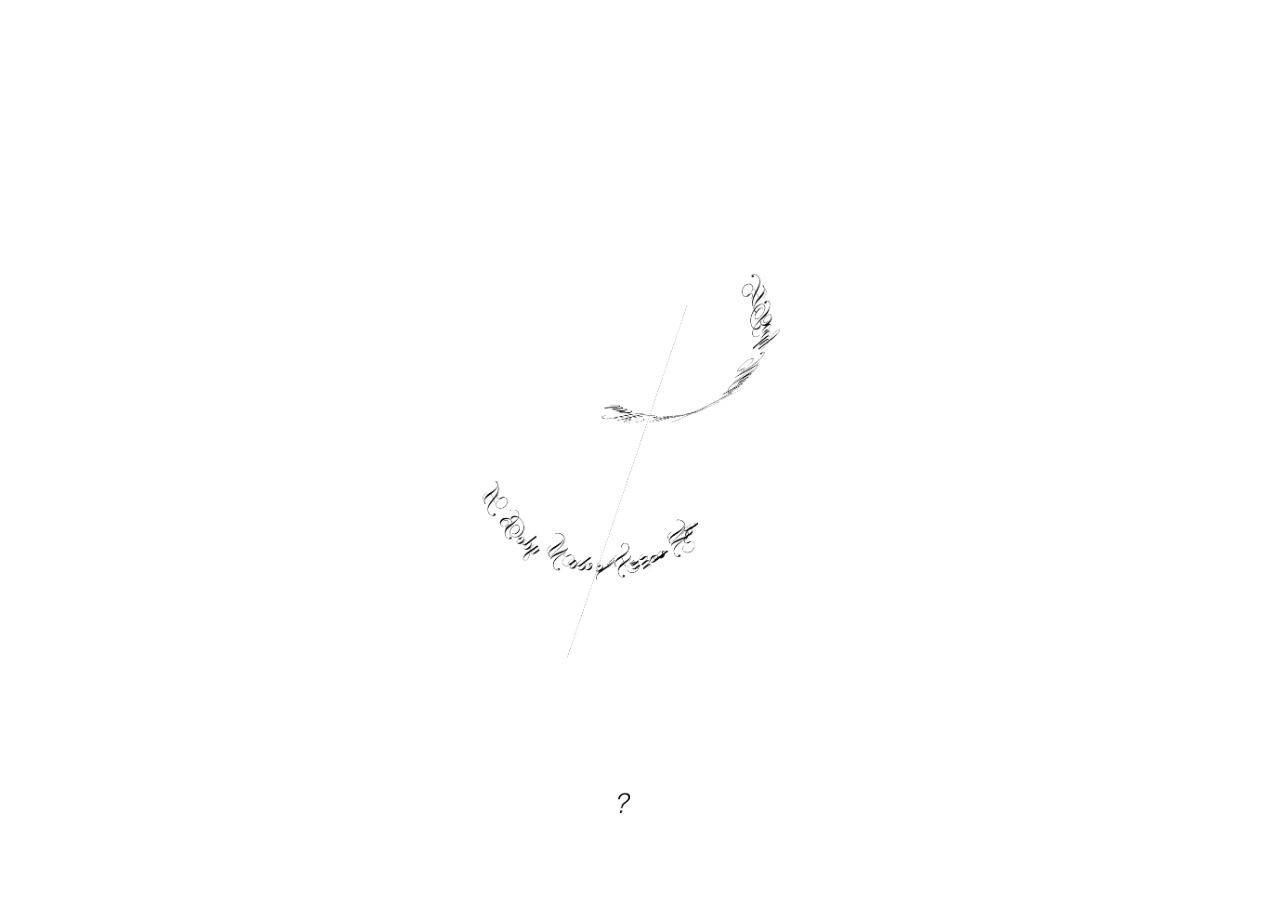
==== index.html @ 854c6e43 "Update with rouzbeh 1" ====
<!DOCTYPE html>
<html>
    <head>
        <link rel="stylesheet" href="style.css" type="text/css" />
        <meta http-equiv="Content-Type" content="text/html; charset=UTF-8" />
        <meta name="viewport" content="width=device-width, initial-scale=1.0">
    </head>

    <body>

      <div class="playposition">
      <audio id="music" preload="true">
        <!-- <source src="./media/08 Shikorina (Zilla Remix).mp3"> -->
                  <source src="./media/08 Shikorina (Zilla Remix).ogg">
          </audio>
      <div id="audioplayer">
          <button id="pButton" class="play"></button>
        <div id="timeline">
                <div id="playhead"></div>
        </div>
      </div>
      </div>

      <div class="mainlogo">
        <img src="./media/main_logo.png" alt="logo">
      </div>

      <div class="about">
      <a href="about"><img src="./media/question-mark.png" alt="?"></a>
      </div>

      <script>
      var music = document.getElementById('music'); // id for audio element
      var duration = music.duration; // Duration of audio clip, calculated here for embedding purposes
      var pButton = document.getElementById('pButton'); // play button
      var playhead = document.getElementById('playhead'); // playhead
      var timeline = document.getElementById('timeline'); // timeline

      // timeline width adjusted for playhead
      var timelineWidth = timeline.offsetWidth - playhead.offsetWidth;

      // play button event listenter
      pButton.addEventListener("click", play);

      // timeupdate event listener
      music.addEventListener("timeupdate", timeUpdate, false);

      // makes timeline clickable
      timeline.addEventListener("click", function(event) {
          moveplayhead(event);
          music.currentTime = duration * clickPercent(event);
      }, false);

      // returns click as decimal (.77) of the total timelineWidth
      function clickPercent(event) {
          return (event.clientX - getPosition(timeline)) / timelineWidth;
      }

      // makes playhead draggable
      playhead.addEventListener('mousedown', mouseDown, false);
      window.addEventListener('mouseup', mouseUp, false);

      // Boolean value so that audio position is updated only when the playhead is released
      var onplayhead = false;

      // mouseDown EventListener
      function mouseDown() {
          onplayhead = true;
          window.addEventListener('mousemove', moveplayhead, true);
          music.removeEventListener('timeupdate', timeUpdate, false);
      }

      // mouseUp EventListener
      // getting input from all mouse clicks
      function mouseUp(event) {
          if (onplayhead == true) {
              moveplayhead(event);
              window.removeEventListener('mousemove', moveplayhead, true);
              // change current time
              music.currentTime = duration * clickPercent(event);
              music.addEventListener('timeupdate', timeUpdate, false);
          }
          onplayhead = false;
      }
      // mousemove EventListener
      // Moves playhead as user drags
      function moveplayhead(event) {
          var newMargLeft = event.clientX - getPosition(timeline);

          if (newMargLeft >= 0 && newMargLeft <= timelineWidth) {
              playhead.style.marginLeft = newMargLeft + "px";
          }
          if (newMargLeft < 0) {
              playhead.style.marginLeft = "0px";
          }
          if (newMargLeft > timelineWidth) {
              playhead.style.marginLeft = timelineWidth + "px";
          }
      }

      // timeUpdate
      // Synchronizes playhead position with current point in audio
      function timeUpdate() {
          var playPercent = timelineWidth * (music.currentTime / duration);
          playhead.style.marginLeft = playPercent + "px";
          if (music.currentTime == duration) {
              pButton.className = "";
              pButton.className = "play";
          }
      }

      //Play and Pause
      function play() {
          // start music
          if (music.paused) {
              music.play();
              // remove play, add pause
              pButton.className = "";
              pButton.className = "pause";
          } else { // pause music
              music.pause();
              // remove pause, add play
              pButton.className = "";
              pButton.className = "play";
          }
      }

      // Gets audio file duration
      music.addEventListener("canplaythrough", function() {
          duration = music.duration;
      }, false);

      // getPosition
      // Returns elements left position relative to top-left of viewport
      function getPosition(el) {
          return el.getBoundingClientRect().left;
      }
      </script>

    </body>

</html>
---- style.css ----
@font-face {
  font-family: 'Ambiant';
  src: url("Ambiant-Light.woff");
}

.playposition{
  position: absolute;
  left: 48%;
  right: 50%;
  padding-top: 72px;
}

.mainlogo{
  position: absolute;
  top:50%;
  left:50%;
  transform: translate(-50%, -50%);
  /* right: 50%; */
  /* text-align: center; */
  /* padding-top: 15%; */
}

.mainlogo img{
  width: 380px;
  height: auto;
}

.about{
  position: absolute;
  left: 48%;
  right: 50%;
  top:80%;
  padding-top: 70px;
  /* margin-left: -10px; */
}

.about img{
  width: 16px;
  height: auto;
}

#pButton{
    /* height:50px;
    width: 50px; */
    border: none;
    background-size: 50% 50%;
    background-repeat: no-repeat;
    background-position: center;
    float:left;
    outline:none;
    color: #0011ff
}

.play{background: url('http://www.alexkatz.me/codepen/img/play.png') ;}
.pause{background: url('./media/rest.png') ;}

.play{
  height:43px;
  width: 50px;
}

.pause {
  margin-top: -15px;
  width:47px;
  height: 77px;
}

@media screen and (max-width: 767.98px) {
  .playposition{
    position: absolute;
    left: 45.5%;
    right: 50%;
    padding-top: 60px;
  }

  .mainlogo{
    top:50%;
    left:52%;
    transform: translate(-50%, -50%);
  }

  .mainlogo img{
    width: 300px;
    height: auto;
  }

  .about{
    position: absolute;
    left: 46%;
    right: 50%;
    top:80%;
    padding-top: 70px;
  }

  .about img{
    width: 15px;
    height: auto;
  }

  .play{
    margin-top: -25px;
    height:35px;
    width: 42px;
  }

  .pause {
    margin-top: -40px;
    width:40px;
    height: 70px;
  }

}
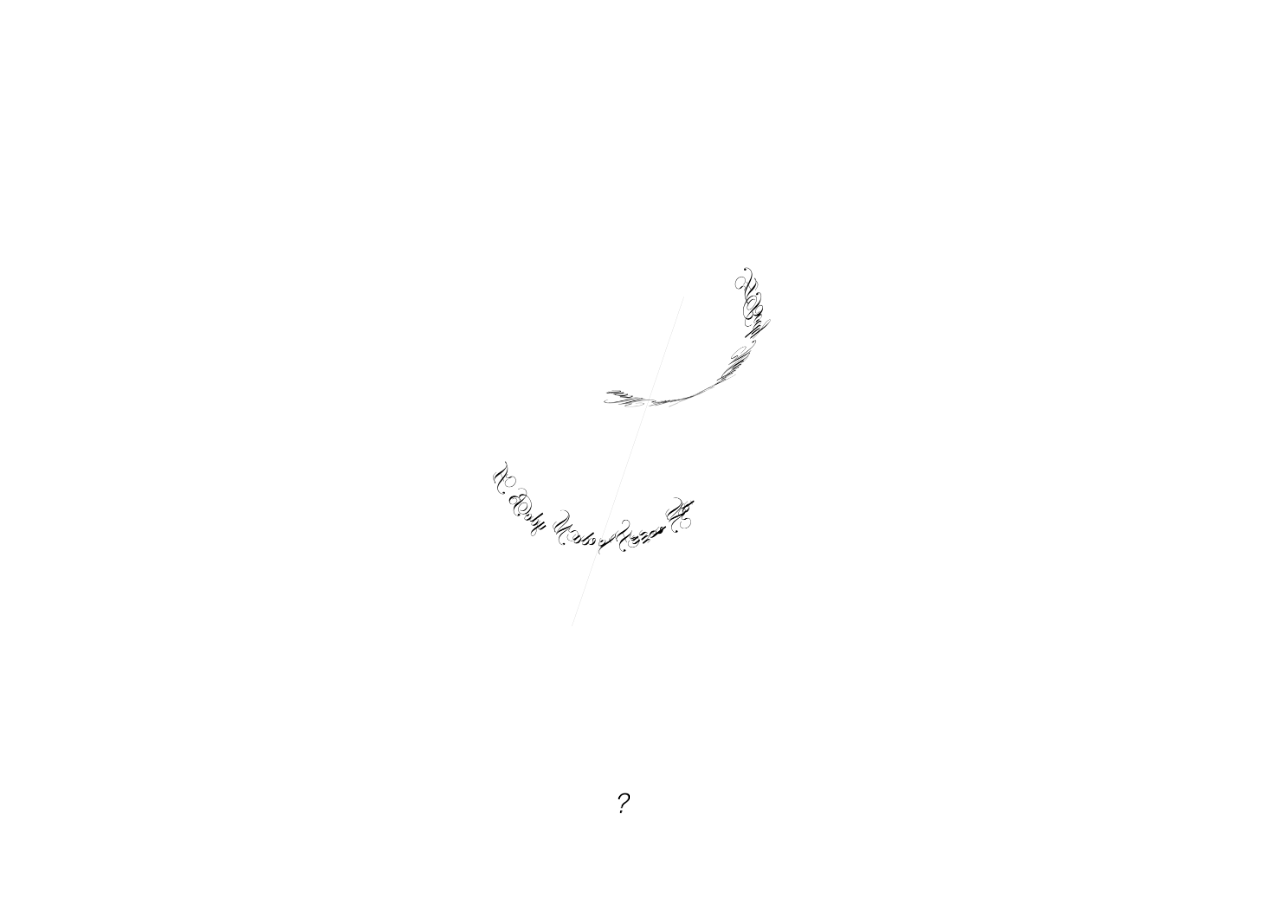
==== commit a44421f9: "reuploading everything" ====
--- a/index.html
+++ b/index.html
@@ -4,14 +4,14 @@
         <link rel="stylesheet" href="style.css" type="text/css" />
         <meta http-equiv="Content-Type" content="text/html; charset=UTF-8" />
         <meta name="viewport" content="width=device-width, initial-scale=1.0">
+        <link rel="icon" href="./media/main_logo.png" type="image/gif" sizes="16x16">
     </head>
-
     <body>
 
       <div class="playposition">
       <audio id="music" preload="true">
-        <!-- <source src="./media/08 Shikorina (Zilla Remix).mp3"> -->
-                  <source src="./media/08 Shikorina (Zilla Remix).ogg">
+        <!-- <source src="./media/rouzbeh.mp3">
+                  <source src="./media/rouzbeh.ogg"> -->
           </audio>
       <div id="audioplayer">
           <button id="pButton" class="play"></button>
@@ -19,7 +19,7 @@
                 <div id="playhead"></div>
         </div>
       </div>
-      </div>
+    </div>
 
       <div class="mainlogo">
         <img src="./media/main_logo.png" alt="logo">
--- a/style.css
+++ b/style.css
@@ -12,7 +12,7 @@
 
 .mainlogo{
   position: absolute;
-  top:50%;
+  top:48%;
   left:50%;
   transform: translate(-50%, -50%);
   /* right: 50%; */
@@ -21,7 +21,7 @@
 }
 
 .mainlogo img{
-  width: 380px;
+  width: 355px;
   height: auto;
 }
 
@@ -42,6 +42,8 @@
 #pButton{
     /* height:50px;
     width: 50px; */
+    cursor: pointer;
+    cursor: hand;
     border: none;
     background-size: 50% 50%;
     background-repeat: no-repeat;
@@ -74,7 +76,7 @@
   }
 
   .mainlogo{
-    top:50%;
+    top:46%;
     left:52%;
     transform: translate(-50%, -50%);
   }
